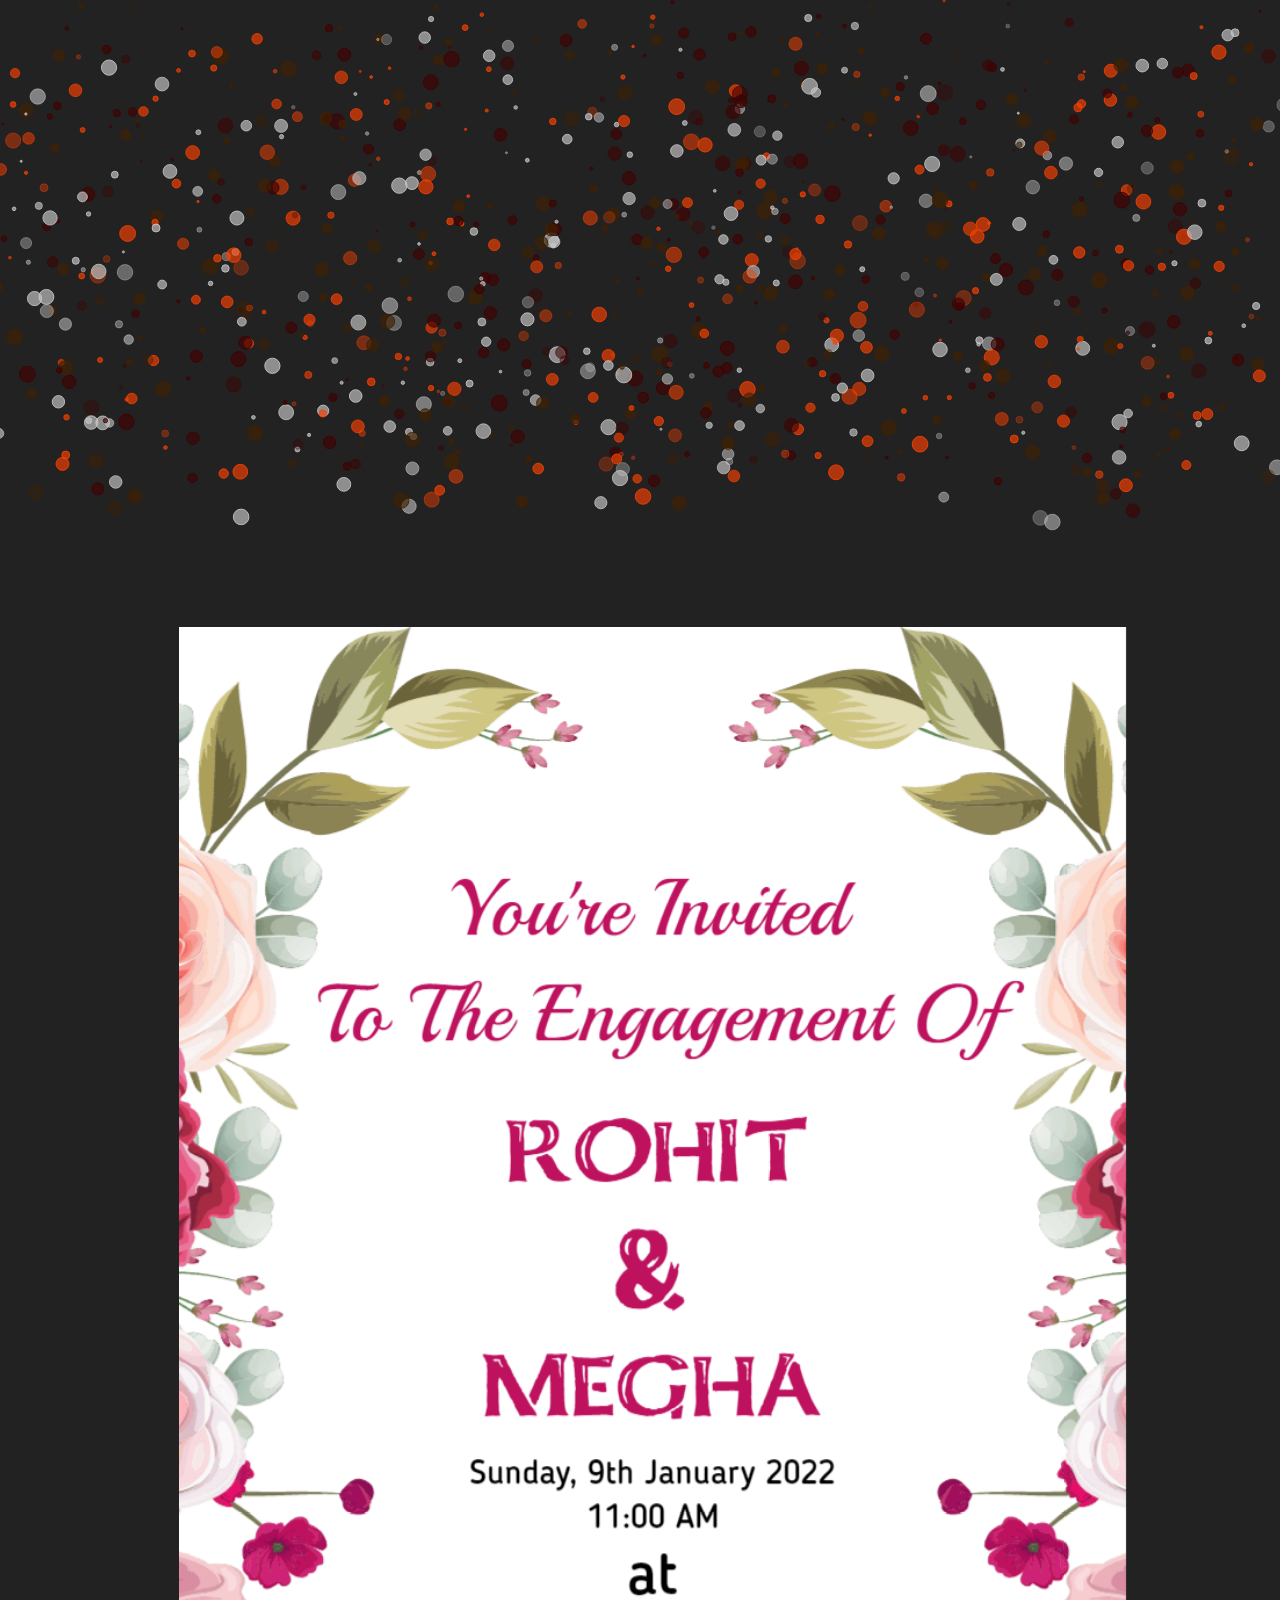
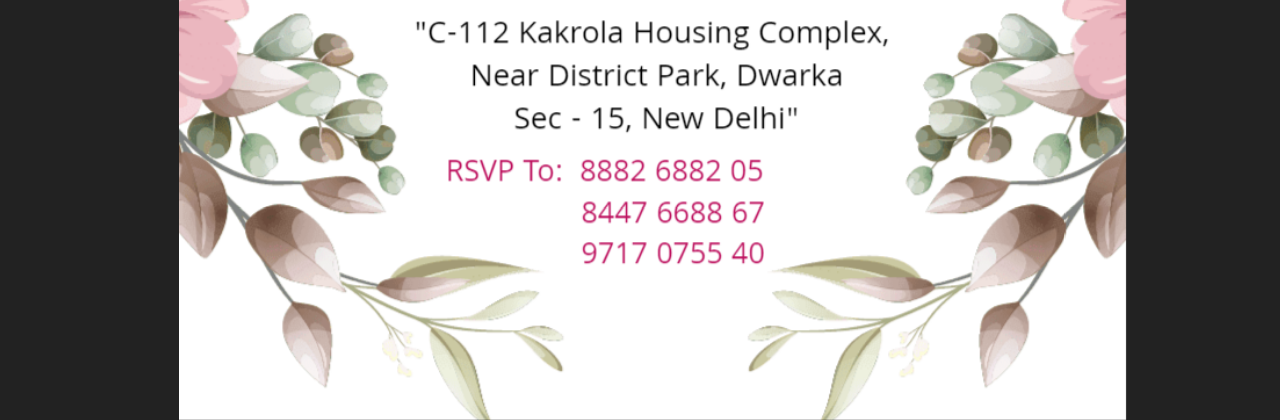
==== index.html @ d23ca7cd "margin change" ====
<html>
    <head>
        <style>
            body, html, canvas{
            width: 100%; 
            height: 100%;  
            margin: 0; 
            padding: 0; 
            
            background: #111;
           
  color: white;
  background: #222;
  font-weight: 100;
            }

            
@import url(https://fonts.googleapis.com/css?family=Titillium+Web:400,200,200italic,300,300italic,900,700italic,700,600italic,600,400italic);

/* body {
  font-family: 'Titillium Web', cursive;
  width: 800px;
  margin: 0 auto;
  text-align: center;
  color: white;
  background: #222;
  font-weight: 100;
} */

div {
  display: inline-block;
  line-height: 1;
  padding: 20px;
  
  font-size: 40px;
}

span {
  display: block;
  font-size: 20px;
  color: white;
}

#days {
  font-size: 100px;
  color: #db4844;
}
#hours {
  font-size: 100px;
  color: #f07c22;
}
#minutes {
  font-size: 100px;
  color: #f6da74;
}
#seconds {
  font-size: 50px;
  color: #abcd58;
}
        </style>
    </head>
    <body>

        <!-- <svg version="1.2" xmlns="http://www.w3.org/2000/svg" viewBox="0 0 267 226" class="canvas" id="template">
          <path class="line" d="m55 38l167 1l-4 145l-165-6l2-140z" />
        </svg>
        
        <div id="container"></div> -->
        <canvas id="bg" style="z-index: 1;position: absolute;">
        </canvas>
        <img src="./ima.png" style="position: absolute;
z-index: 1001;
width: 74%;
margin-top: 49%;
margin-left: 14%; "/>
<div id="timer">
    <div id="days"></div>
    <div id="hours"></div>
    <div id="minutes"></div>
    <div id="seconds"></div>
  </div>
        <script src="./test.js" defer></script>
    </body>
</html>
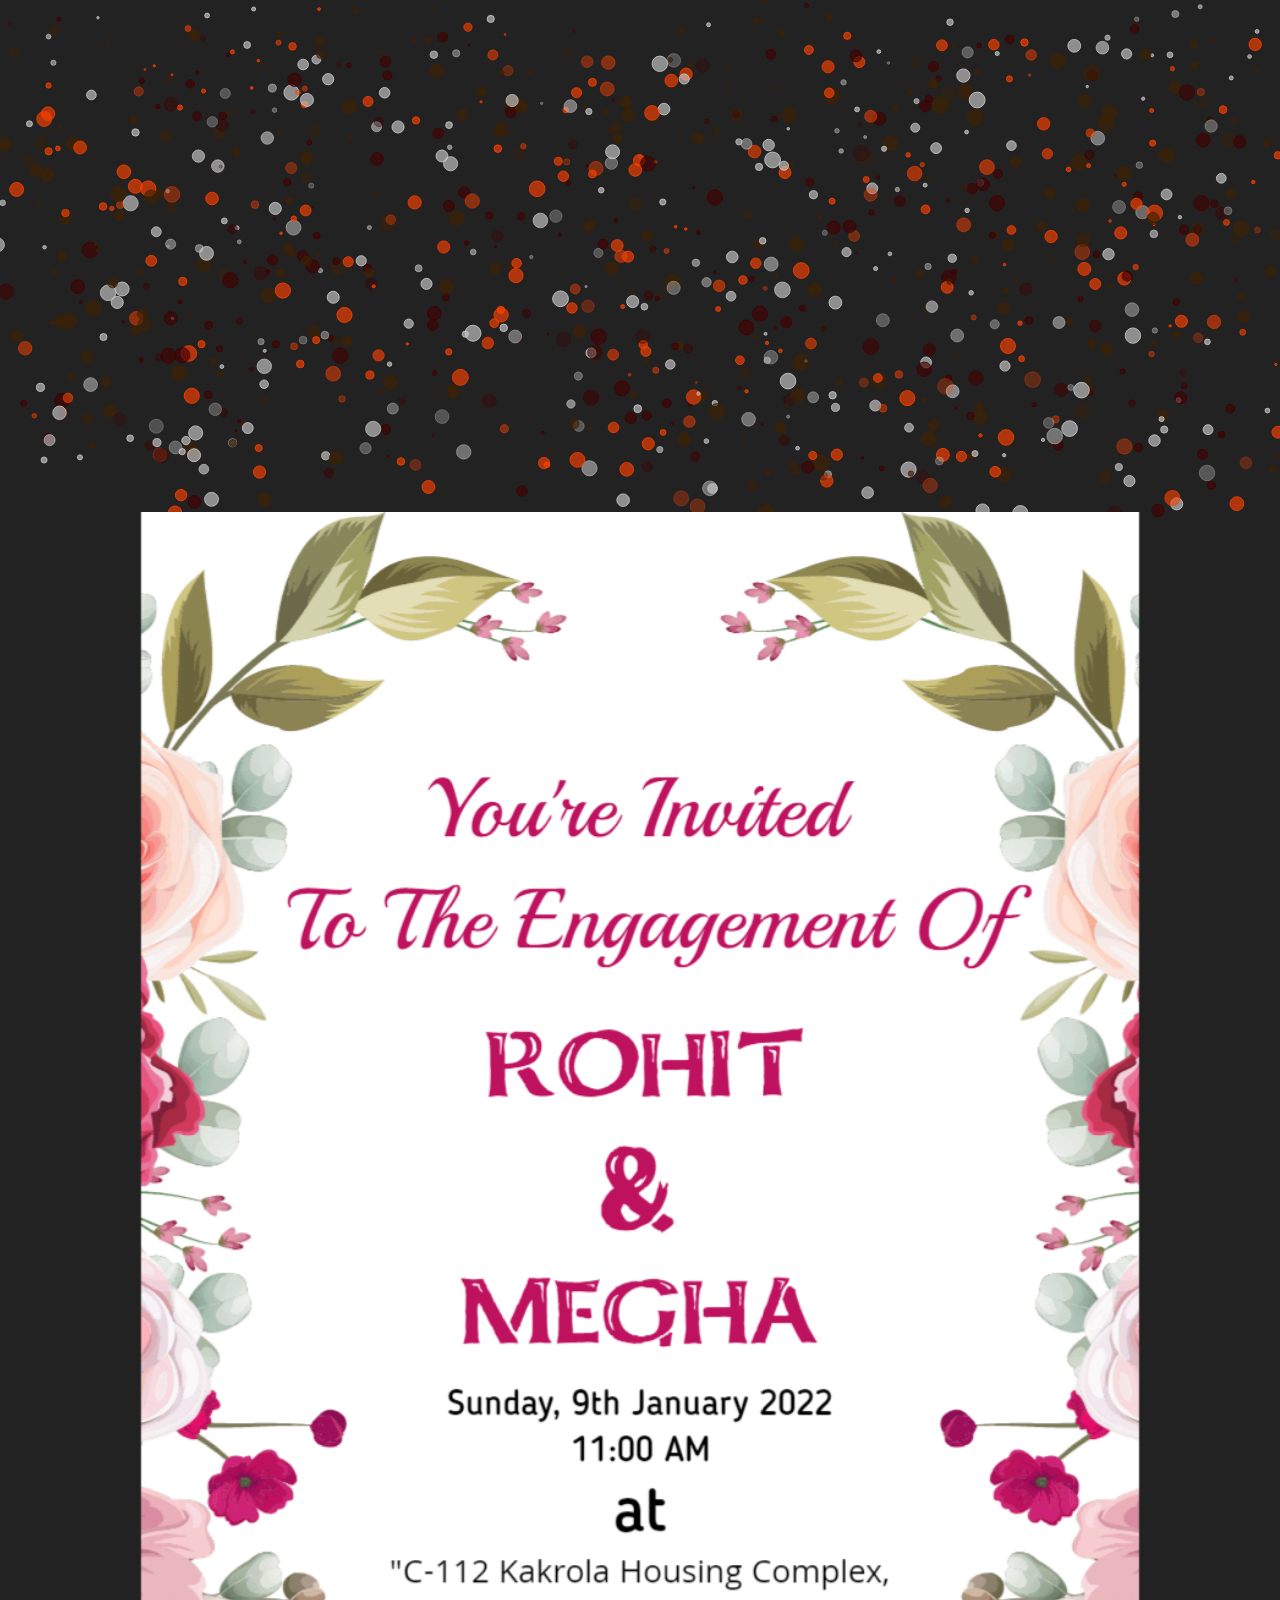
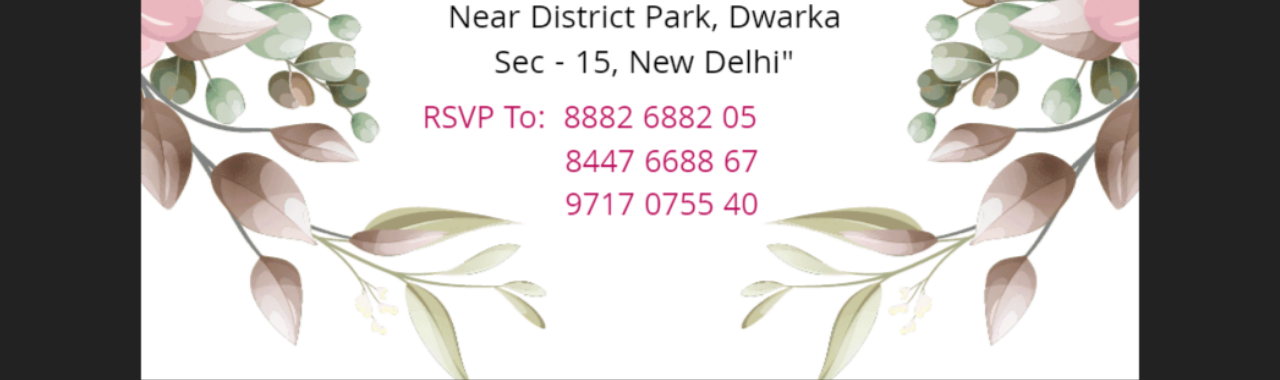
==== commit c064bce0: "margin change" ====
--- a/index.html
+++ b/index.html
@@ -70,9 +70,9 @@
         </canvas>
         <img src="./ima.png" style="position: absolute;
 z-index: 1001;
-width: 74%;
-margin-top: 49%;
-margin-left: 14%; "/>
+width: 78%;
+margin-top: 40%;
+margin-left: 11%; "/>
 <div id="timer">
     <div id="days"></div>
     <div id="hours"></div>
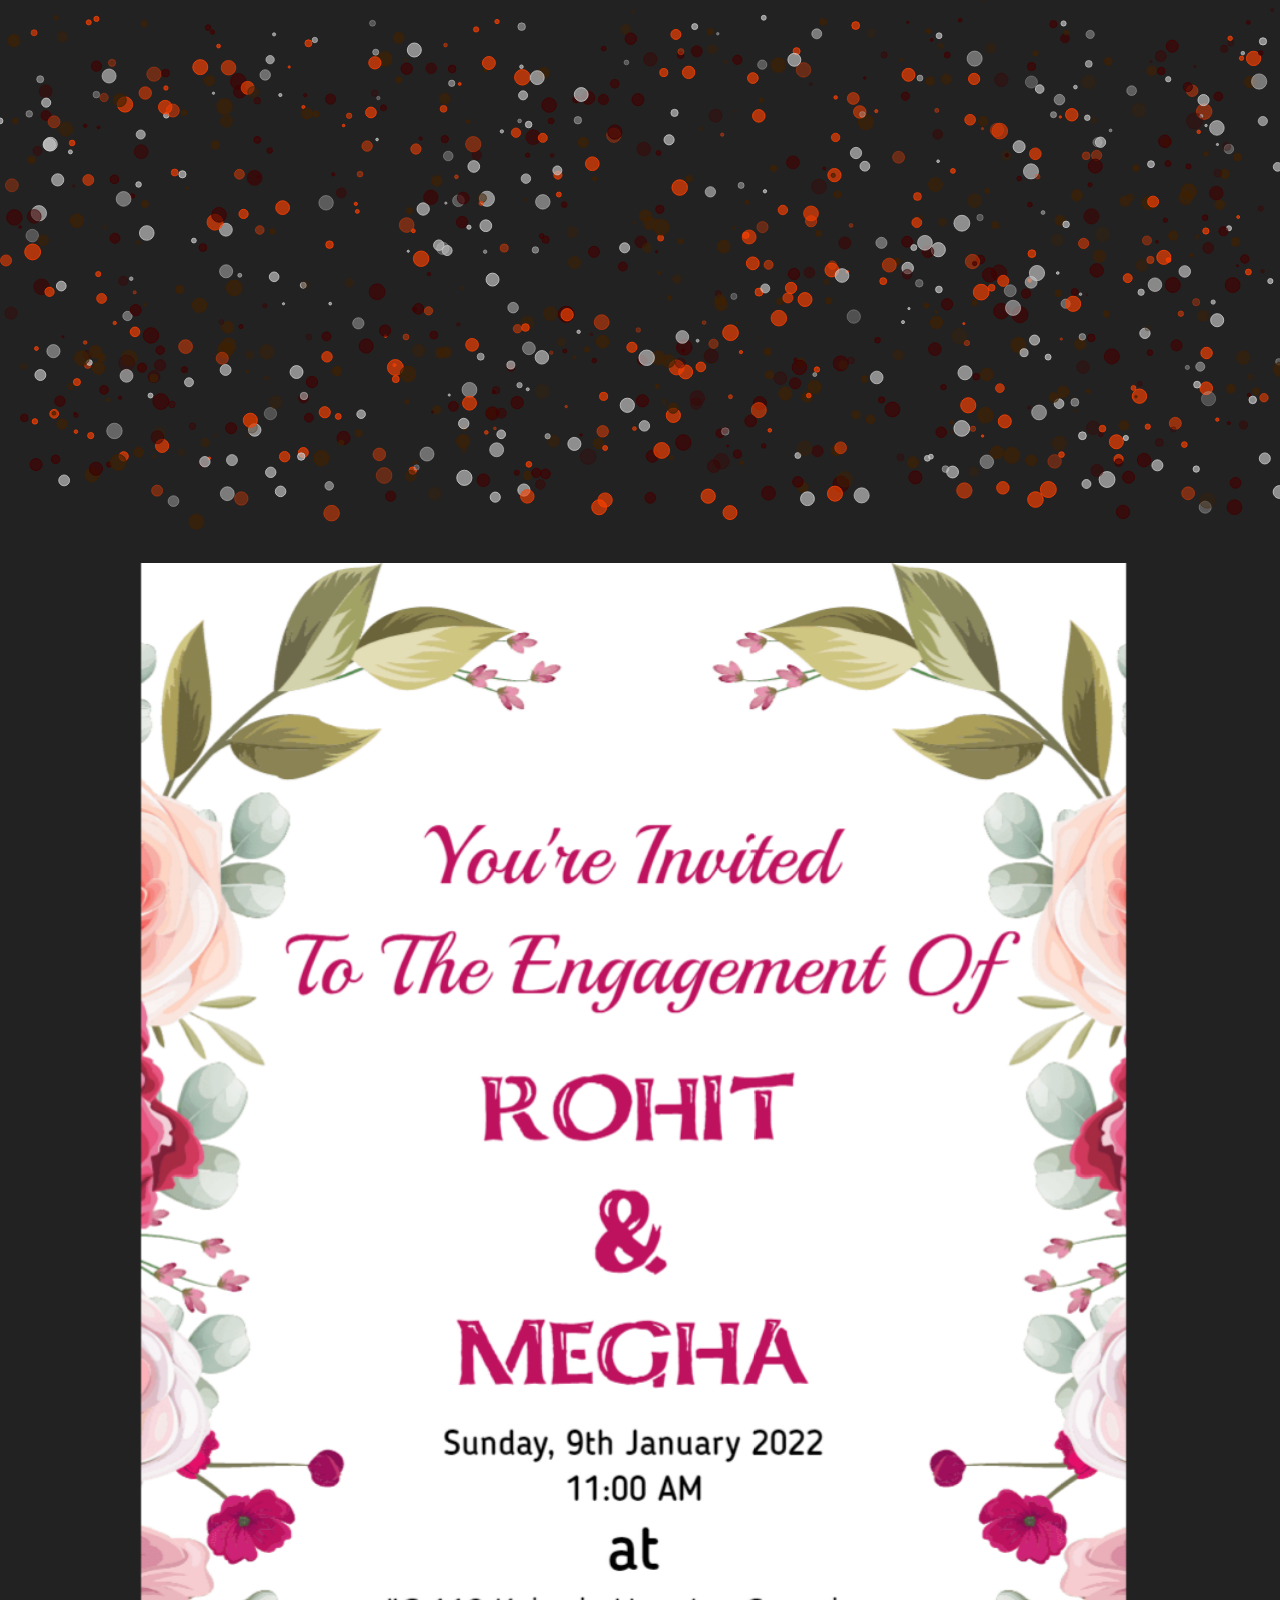
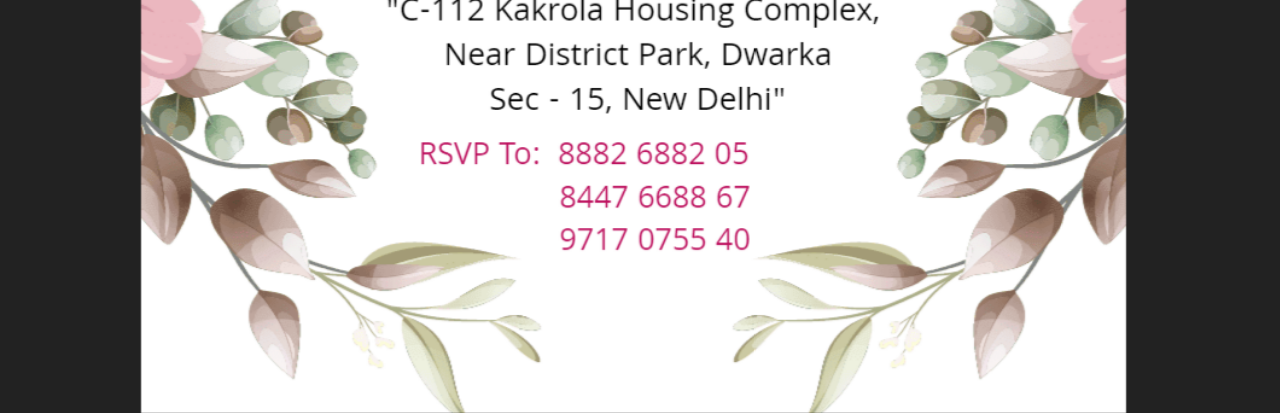
==== commit 479c4f42: "margin change" ====
--- a/index.html
+++ b/index.html
@@ -70,8 +70,8 @@
         </canvas>
         <img src="./ima.png" style="position: absolute;
 z-index: 1001;
-width: 78%;
-margin-top: 40%;
+width: 77%;
+margin-top: 44%;
 margin-left: 11%; "/>
 <div id="timer">
     <div id="days"></div>
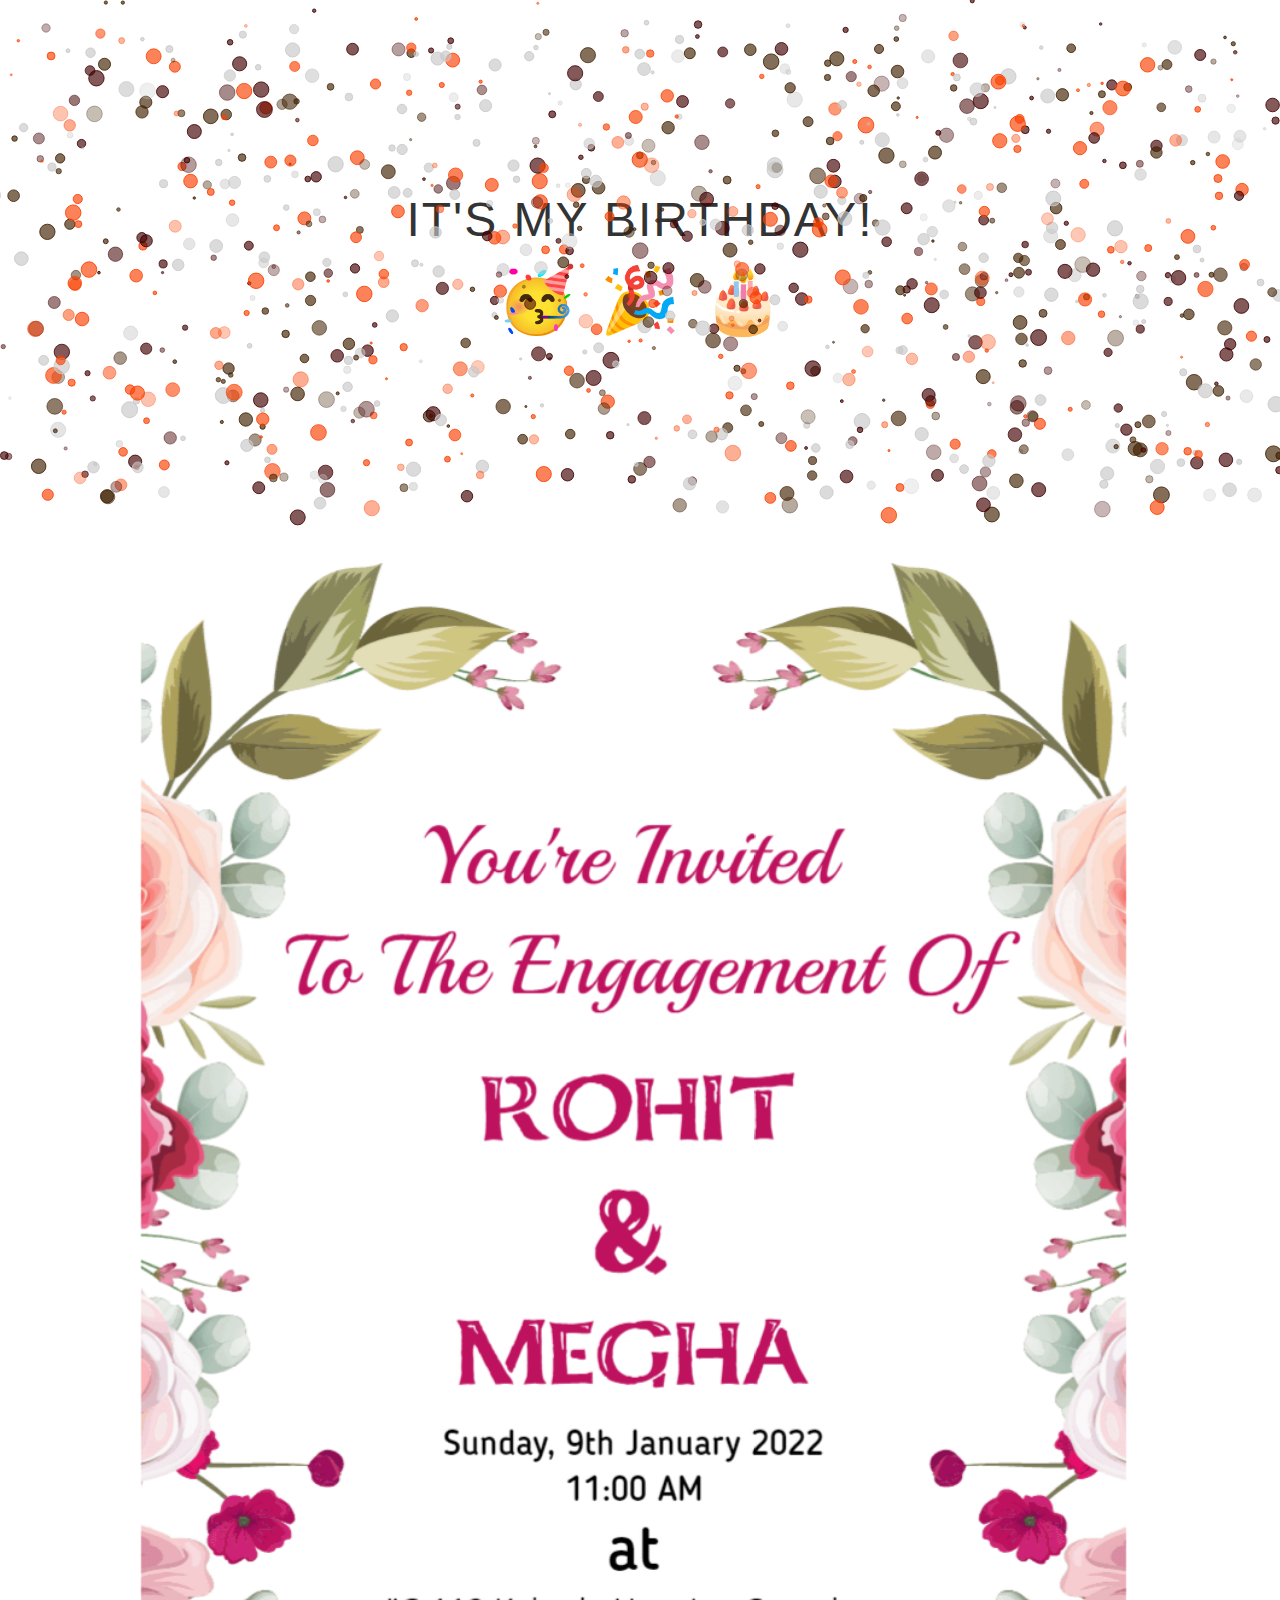
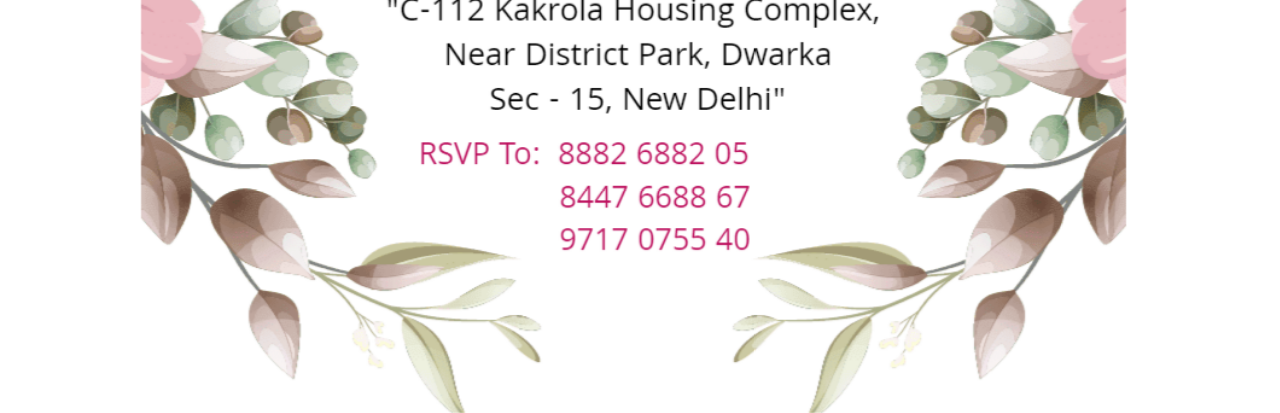
==== commit d59dd2fe: "margin change" ====
--- a/index.html
+++ b/index.html
@@ -1,84 +1,128 @@
 <html>
-    <head>
-        <style>
-            body, html, canvas{
-            width: 100%; 
-            height: 100%;  
-            margin: 0; 
-            padding: 0; 
-            
-            background: #111;
-           
-  color: white;
-  background: #222;
-  font-weight: 100;
-            }
 
-            
-@import url(https://fonts.googleapis.com/css?family=Titillium+Web:400,200,200italic,300,300italic,900,700italic,700,600italic,600,400italic);
-
-/* body {
-  font-family: 'Titillium Web', cursive;
-  width: 800px;
-  margin: 0 auto;
-  text-align: center;
-  color: white;
-  background: #222;
-  font-weight: 100;
-} */
-
-div {
-  display: inline-block;
-  line-height: 1;
-  padding: 20px;
-  
-  font-size: 40px;
+<head>
+    <style>
+        body,
+        html,
+        canvas {
+            width: 100%;
+            height: 100%;
+            margin: 0;
+            padding: 0;
+            color: white;
+            /* background: #222; */
+            font-weight: 100;
+        }
+      
+/* general styling */
+:root {
+  --smaller: .75;
 }
 
-span {
-  display: block;
-  font-size: 20px;
-  color: white;
+* {
+  box-sizing: border-box;
+  margin: 0;
+  padding: 0;
 }
 
-#days {
-  font-size: 100px;
-  color: #db4844;
+body {
+  align-items: center;
+
+  font-family: -apple-system, 
+    BlinkMacSystemFont, 
+    "Segoe UI", 
+    Roboto, 
+    Oxygen-Sans, 
+    Ubuntu, 
+    Cantarell, 
+    "Helvetica Neue", 
+    sans-serif;
 }
-#hours {
-  font-size: 100px;
-  color: #f07c22;
+
+.container {
+  color: #333;
+ padding-top: 15%;
+ font-size: x-large;
+    font-weight: 700;
+  text-align: center;
 }
-#minutes {
-  font-size: 100px;
-  color: #f6da74;
+
+h1 {
+  font-weight: normal;
+  letter-spacing: .125rem;
+  text-transform: uppercase;
 }
-#seconds {
-  font-size: 50px;
-  color: #abcd58;
+
+li {
+  display: inline-block;
+  font-size: 1.5em;
+  list-style-type: none;
+  padding: 1em;
+  text-transform: uppercase;
 }
-        </style>
-    </head>
-    <body>
 
-        <!-- <svg version="1.2" xmlns="http://www.w3.org/2000/svg" viewBox="0 0 267 226" class="canvas" id="template">
+li span {
+  display: block;
+  font-size: 4.5rem;
+}
+
+.emoji {
+  display: none;
+  padding: 1rem;
+}
+
+.emoji span {
+  font-size: 4rem;
+  padding: 0 .5rem;
+}
+
+@media all and (max-width: 768px) {
+  h1 {
+    font-size: calc(1.5rem * var(--smaller));
+  }
+  
+  li {
+    font-size: calc(1.125rem * var(--smaller));
+  }
+  
+  li span {
+    font-size: calc(3.375rem * var(--smaller));
+  }
+}
+    </style>
+</head>
+
+<body>
+
+    <!-- <svg version="1.2" xmlns="http://www.w3.org/2000/svg" viewBox="0 0 267 226" class="canvas" id="template">
           <path class="line" d="m55 38l167 1l-4 145l-165-6l2-140z" />
         </svg>
         
         <div id="container"></div> -->
-        <canvas id="bg" style="z-index: 1;position: absolute;">
-        </canvas>
-        <img src="./ima.png" style="position: absolute;
+    <canvas id="bg" style="z-index: 1;position: absolute;">
+    </canvas>
+    <img src="./ima.png" style="position: absolute;
 z-index: 1001;
 width: 77%;
 margin-top: 44%;
-margin-left: 11%; "/>
-<div id="timer">
-    <div id="days"></div>
-    <div id="hours"></div>
-    <div id="minutes"></div>
-    <div id="seconds"></div>
-  </div>
-        <script src="./test.js" defer></script>
-    </body>
-</html>
+margin-left: 11%; " />
+    <div class="container">
+        <h1 id="headline">Countdown to GET Engage</h1>
+        <div id="countdown">
+            <ul>
+                <li><span id="days"></span>days</li>
+                <li><span id="hours"></span>Hours</li>
+                <li><span id="minutes"></span>Minutes</li>
+                <li><span id="seconds"></span>Seconds</li>
+            </ul>
+        </div>
+        <div id="content" class="emoji">
+            <span>🥳</span>
+            <span>🎉</span>
+            <span>🎂</span>
+        </div>
+    </div>
+    <script src="./test.js" defer></script>
+</body>
+
+</html>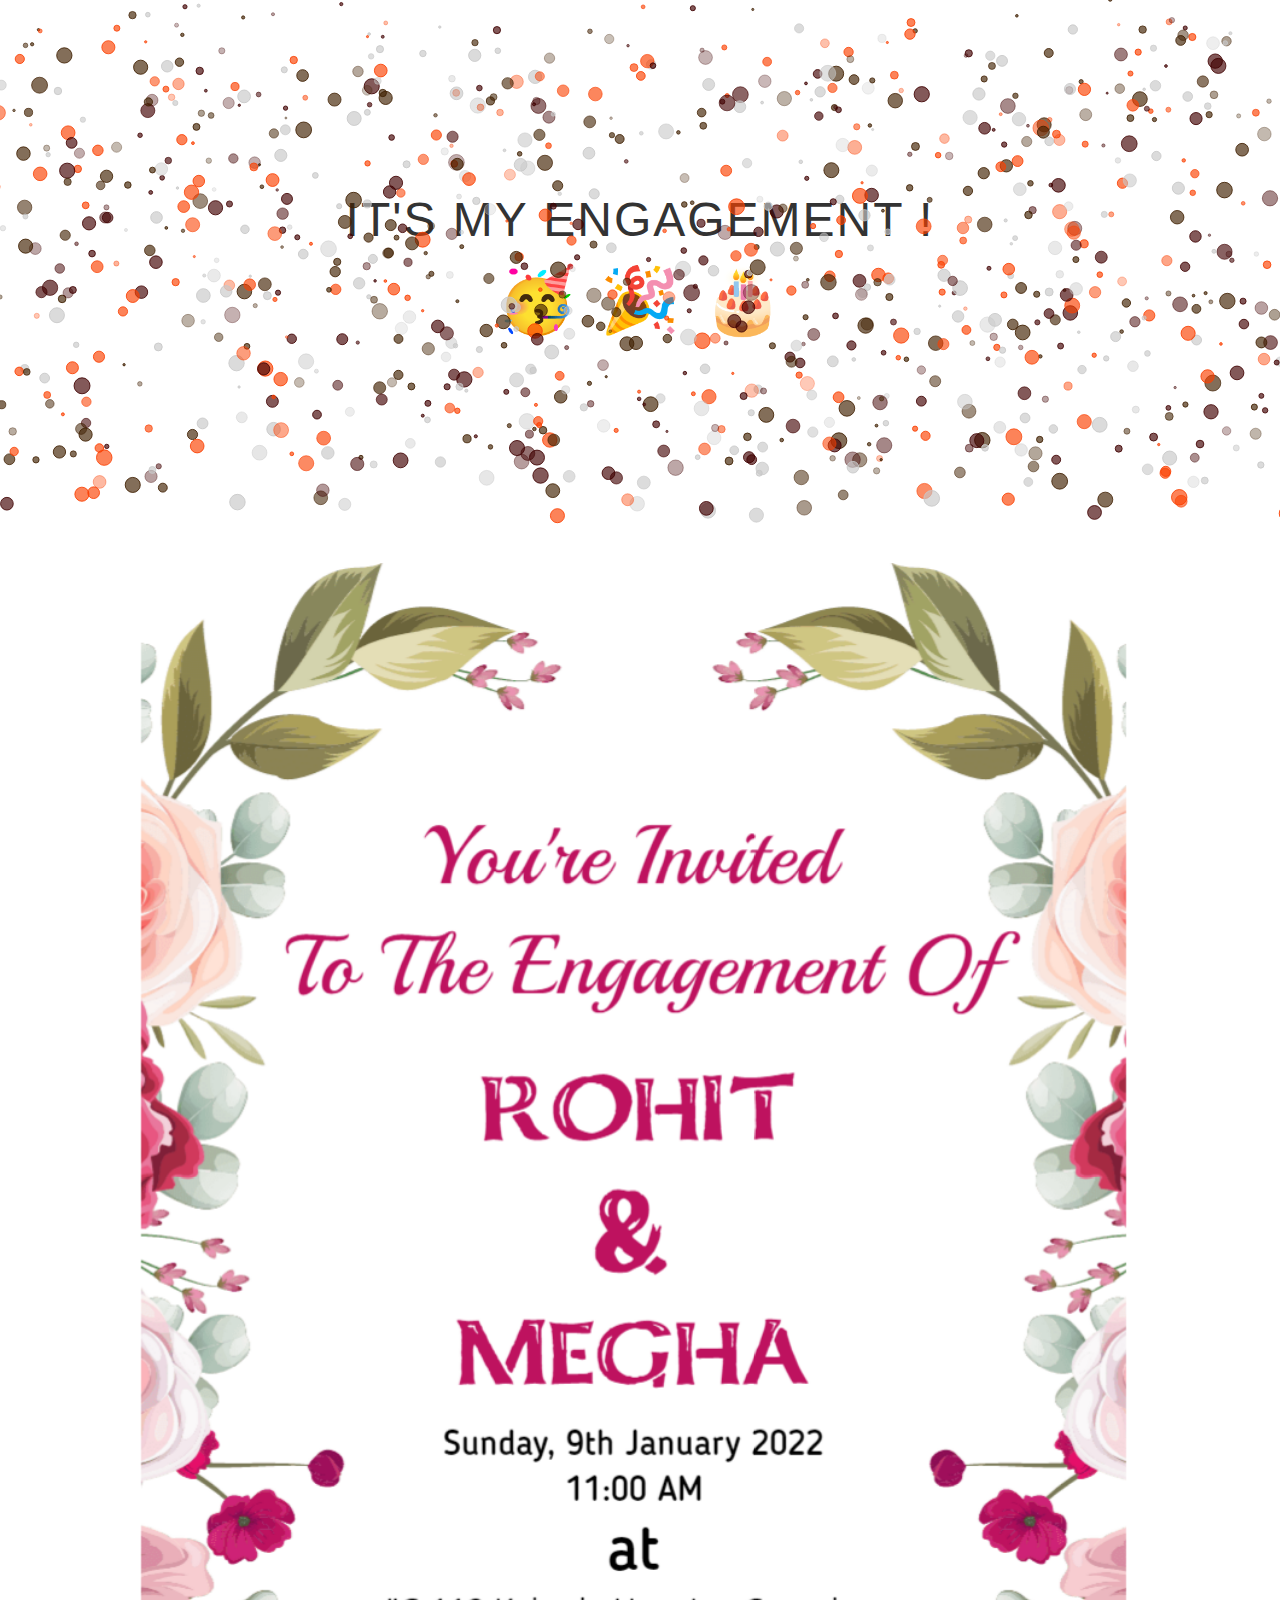
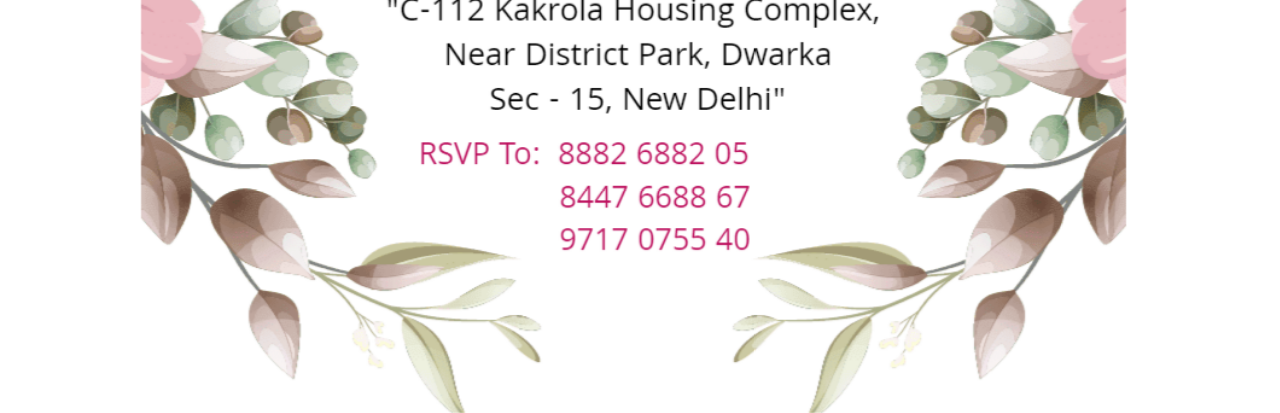
==== commit c6931e37: "margin change" ====
--- a/index.html
+++ b/index.html
@@ -42,8 +42,8 @@
 .container {
   color: #333;
  padding-top: 15%;
- font-size: x-large;
-    font-weight: 700;
+ font-size: 24px;
+    font-weight: 800;
   text-align: center;
 }
 
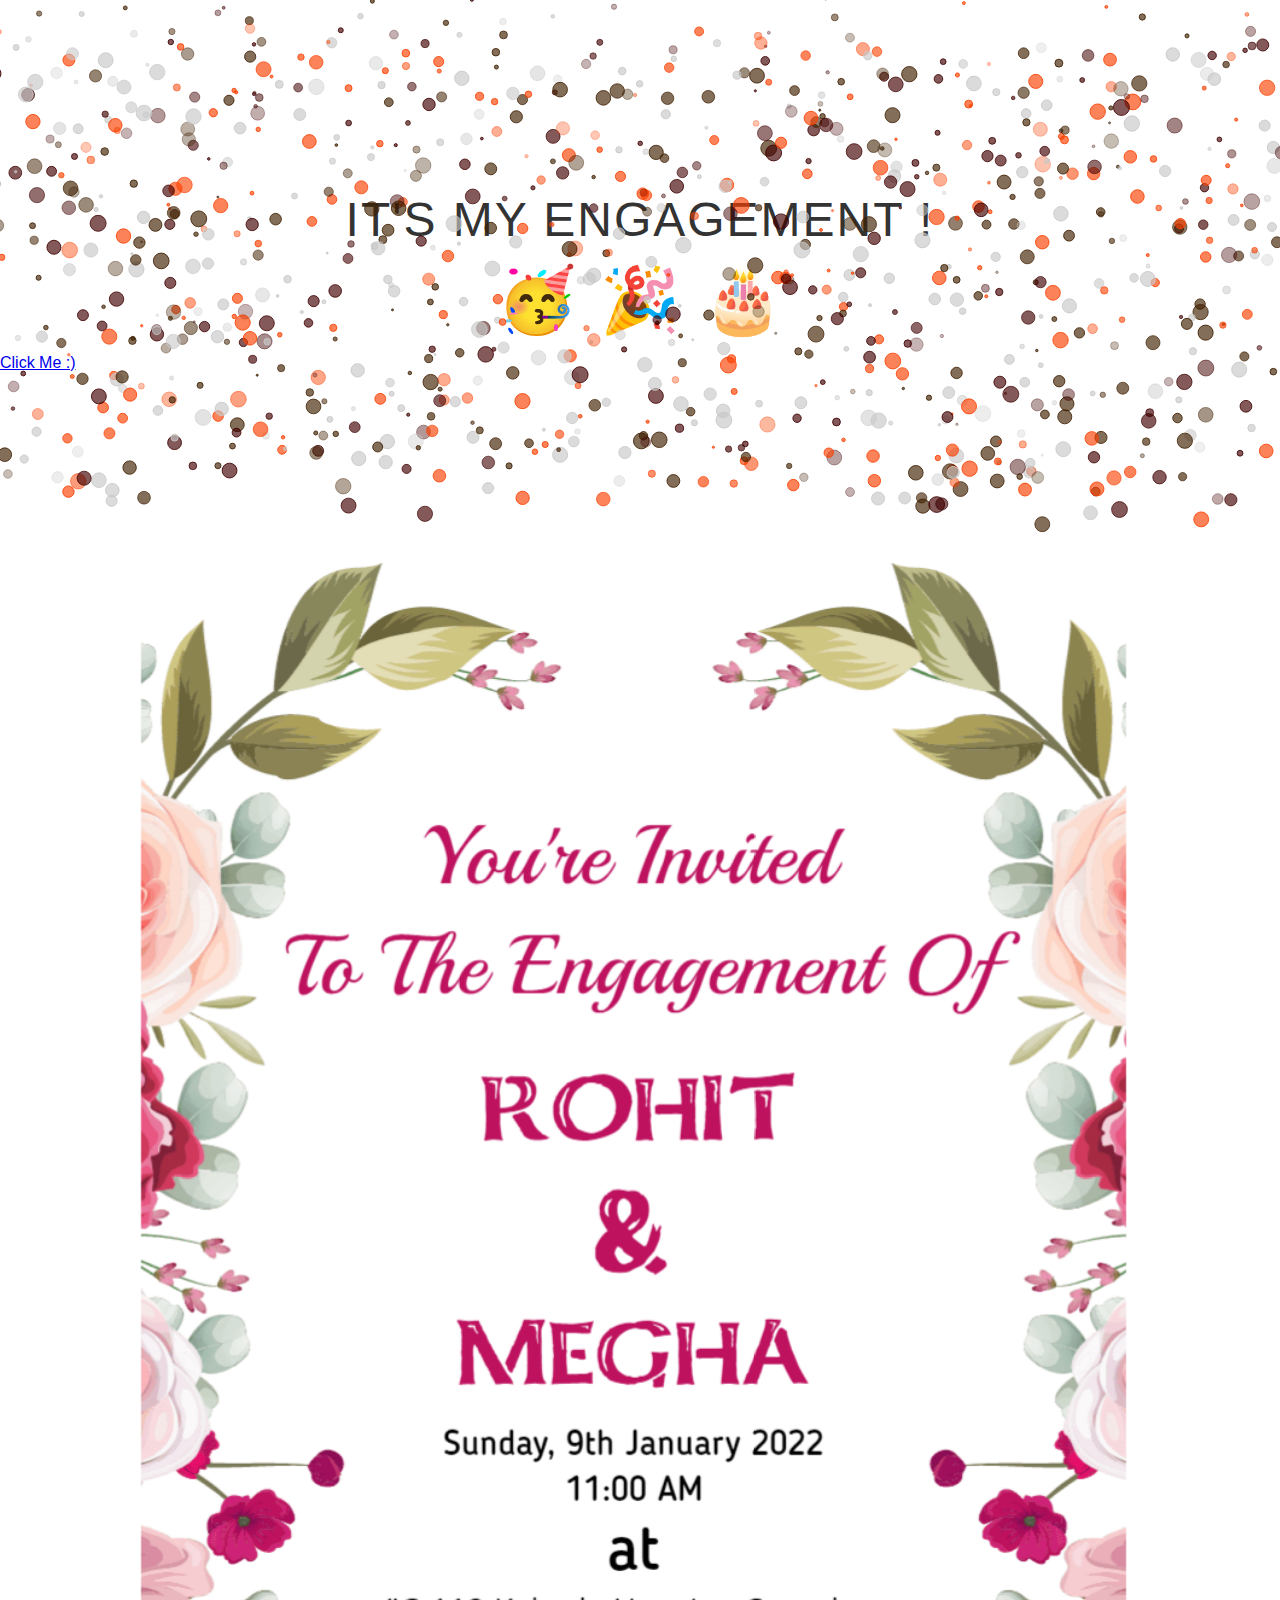
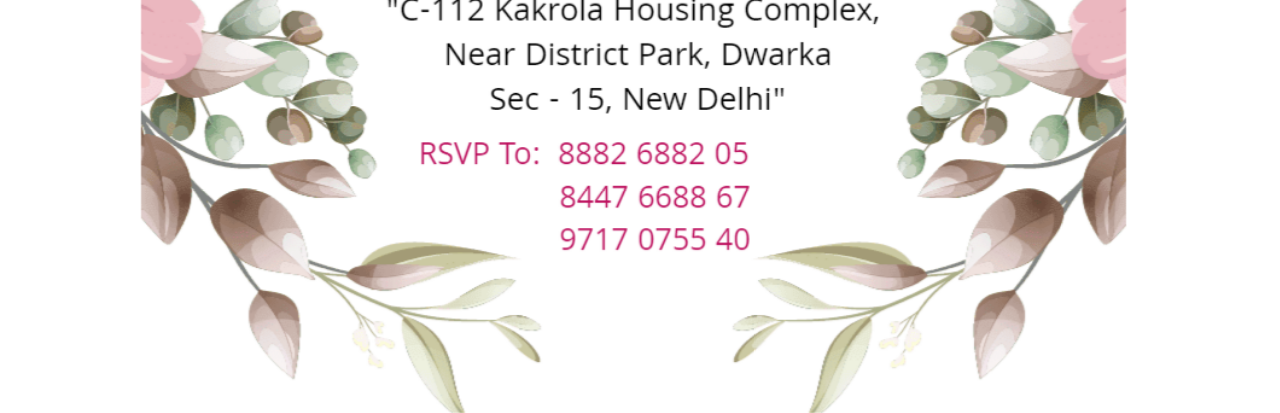
==== commit ca110dba: "margin change" ====
--- a/index.html
+++ b/index.html
@@ -107,7 +107,7 @@
 margin-top: 44%;
 margin-left: 11%; " />
     <div class="container">
-        <h1 id="headline">Countdown to GET Engage</h1>
+        <h1 id="headline">Countdown to GET Engaged</h1>
         <div id="countdown">
             <ul>
                 <li><span id="days"></span>days</li>
@@ -122,6 +122,8 @@
             <span>🎂</span>
         </div>
     </div>
+
+    <a target="_blank" href="https://mohitsportfolio.herokuapp.com/"> Click Me :) </a>
     <script src="./test.js" defer></script>
 </body>
 
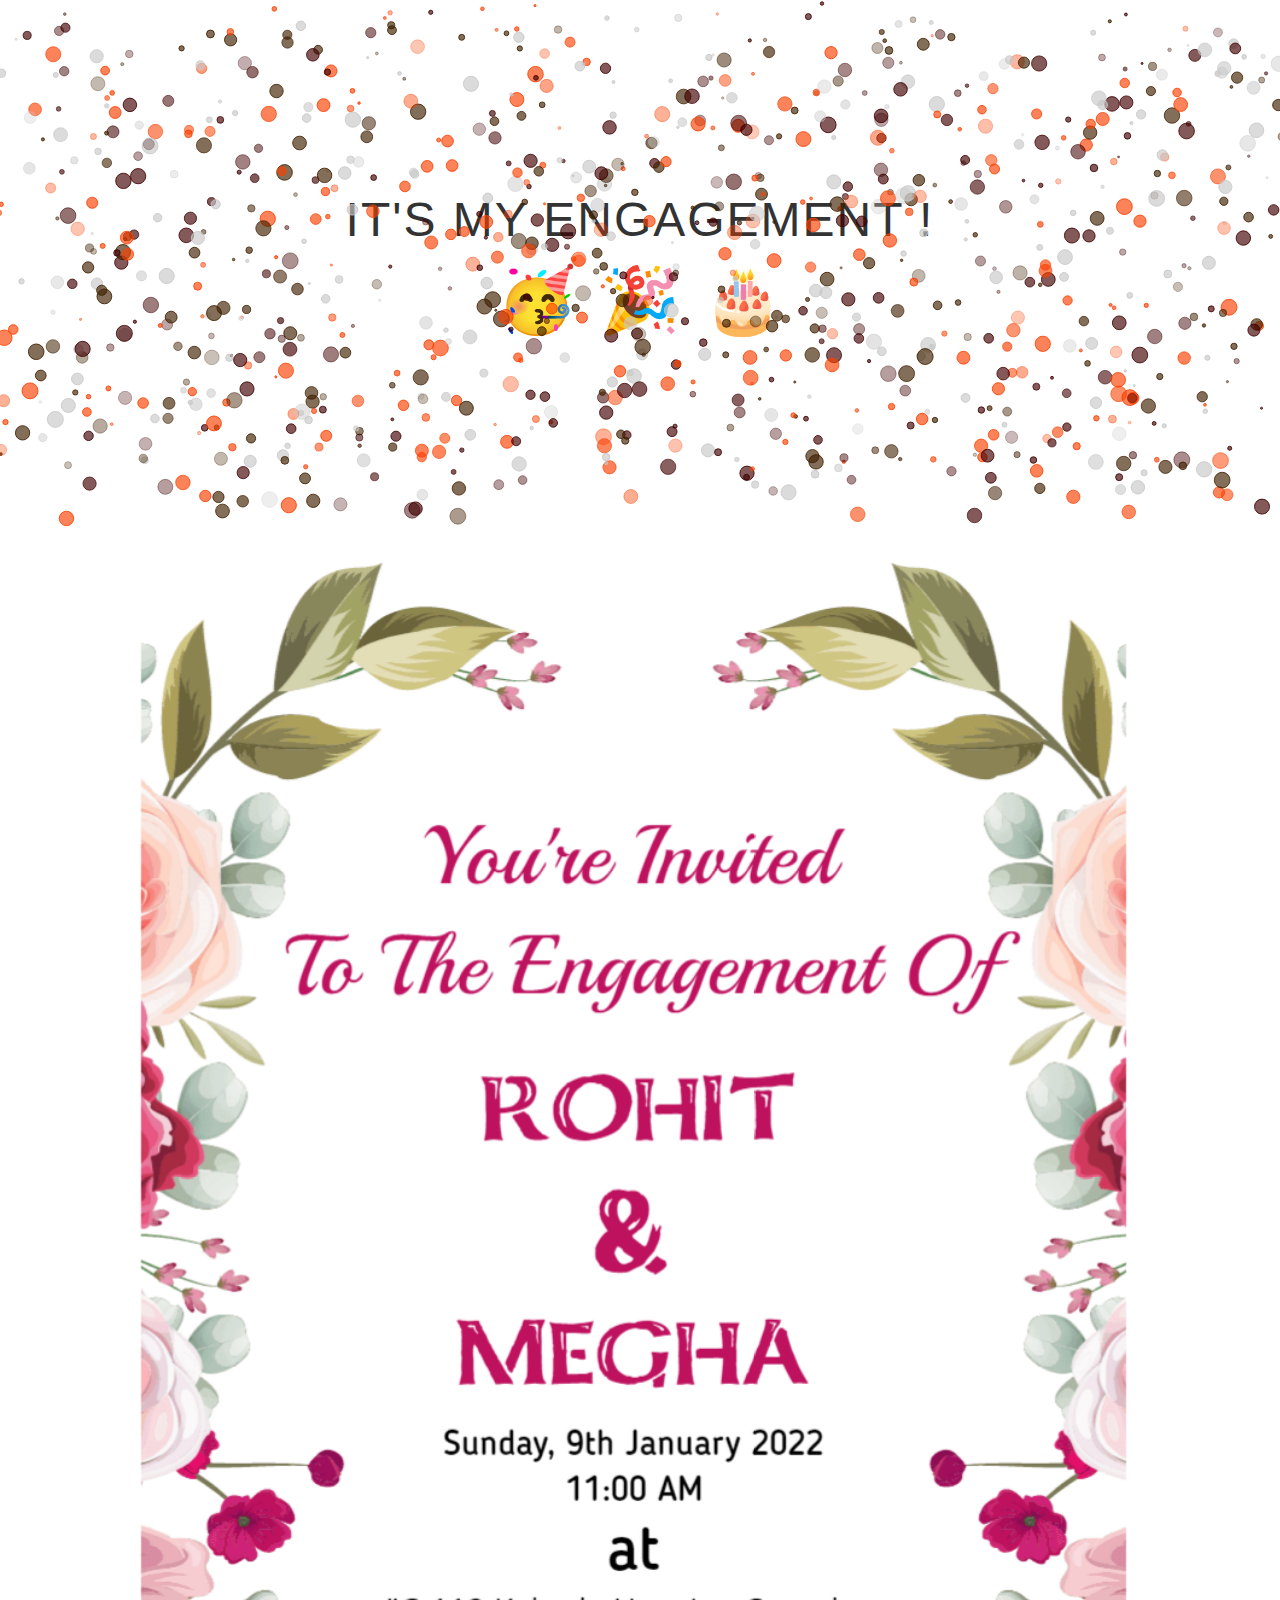
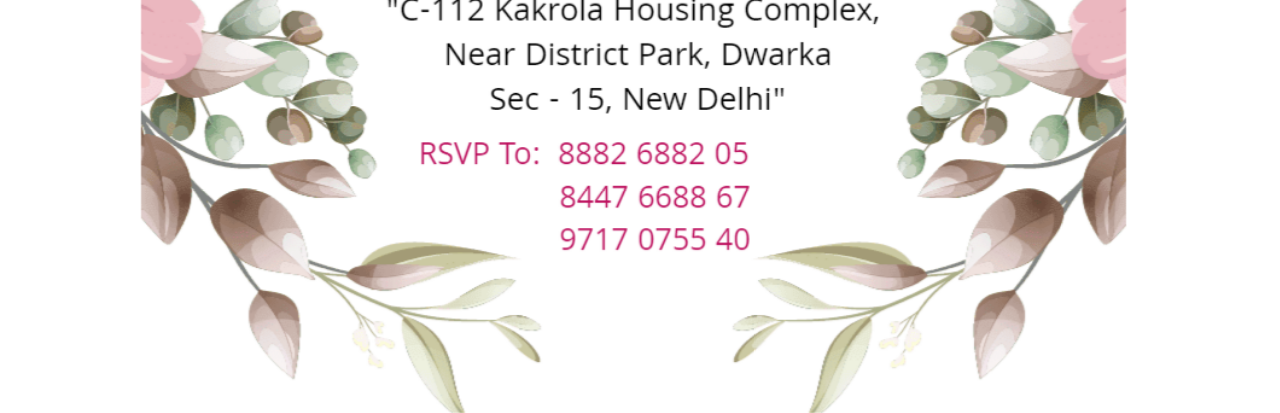
==== commit 1c3fc9e6: "margin change" ====
--- a/index.html
+++ b/index.html
@@ -122,8 +122,6 @@
             <span>🎂</span>
         </div>
     </div>
-
-    <a target="_blank" href="https://mohitsportfolio.herokuapp.com/"> Click Me :) </a>
     <script src="./test.js" defer></script>
 </body>
 
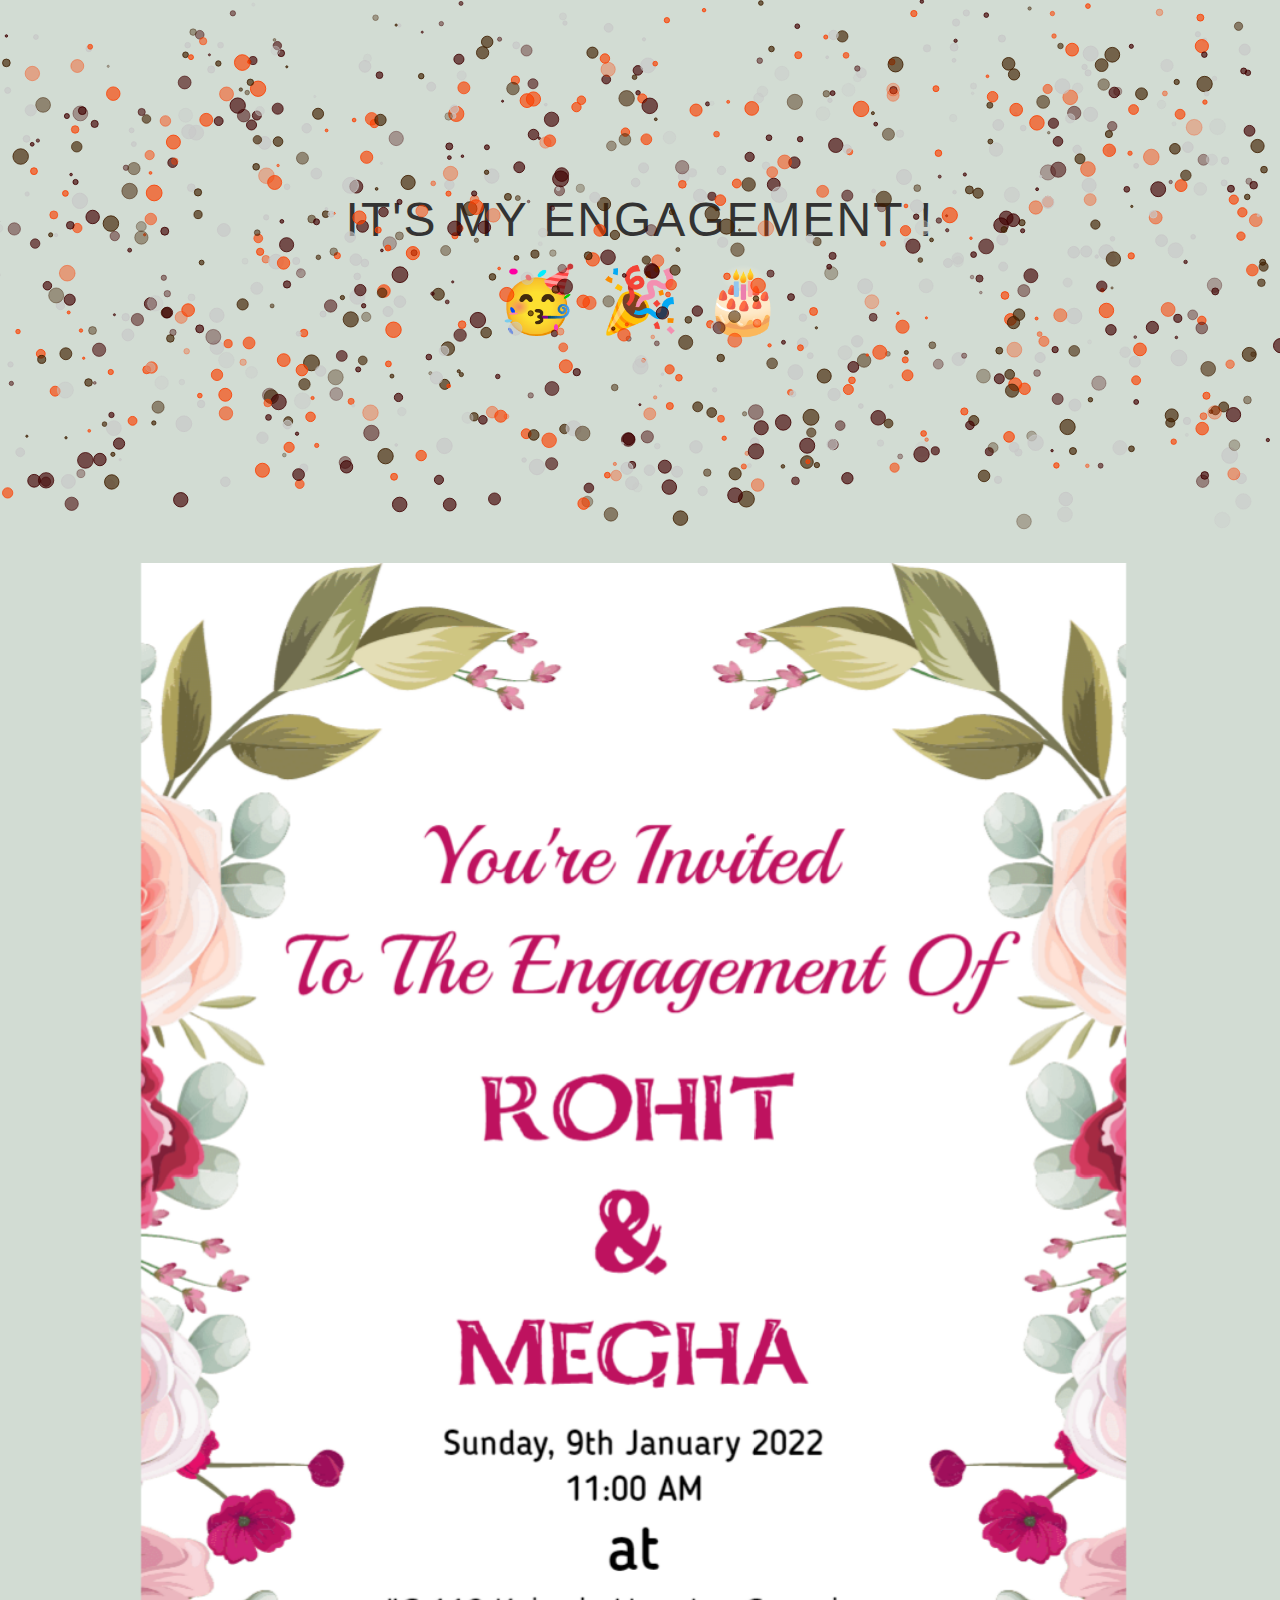
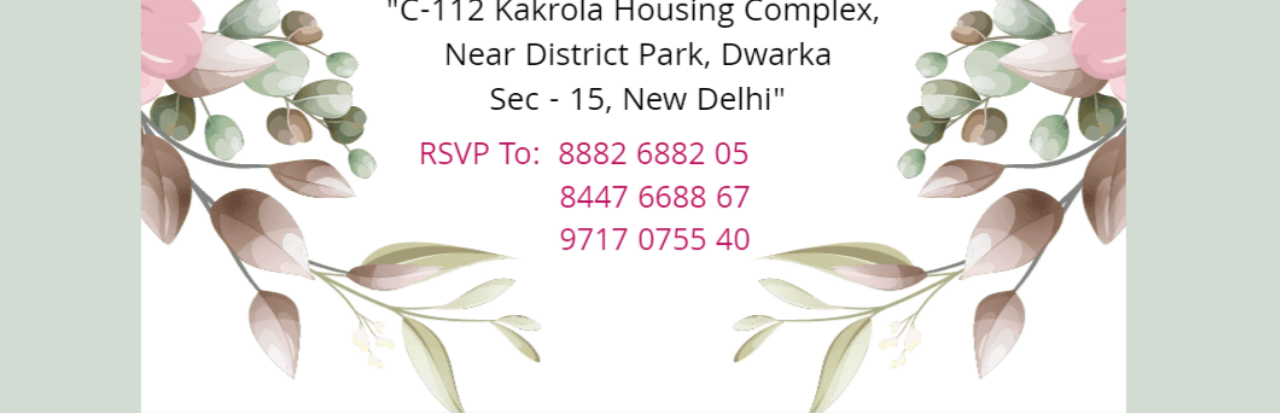
==== commit 6febbd3a: "margin change" ====
--- a/index.html
+++ b/index.html
@@ -10,11 +10,8 @@
             margin: 0;
             padding: 0;
             color: white;
-            /* background: #222; */
             font-weight: 100;
         }
-      
-/* general styling */
 :root {
   --smaller: .75;
 }
@@ -26,8 +23,8 @@
 }
 
 body {
-  align-items: center;
-
+ 
+    background:#d2dcd3;
   font-family: -apple-system, 
     BlinkMacSystemFont, 
     "Segoe UI", 
